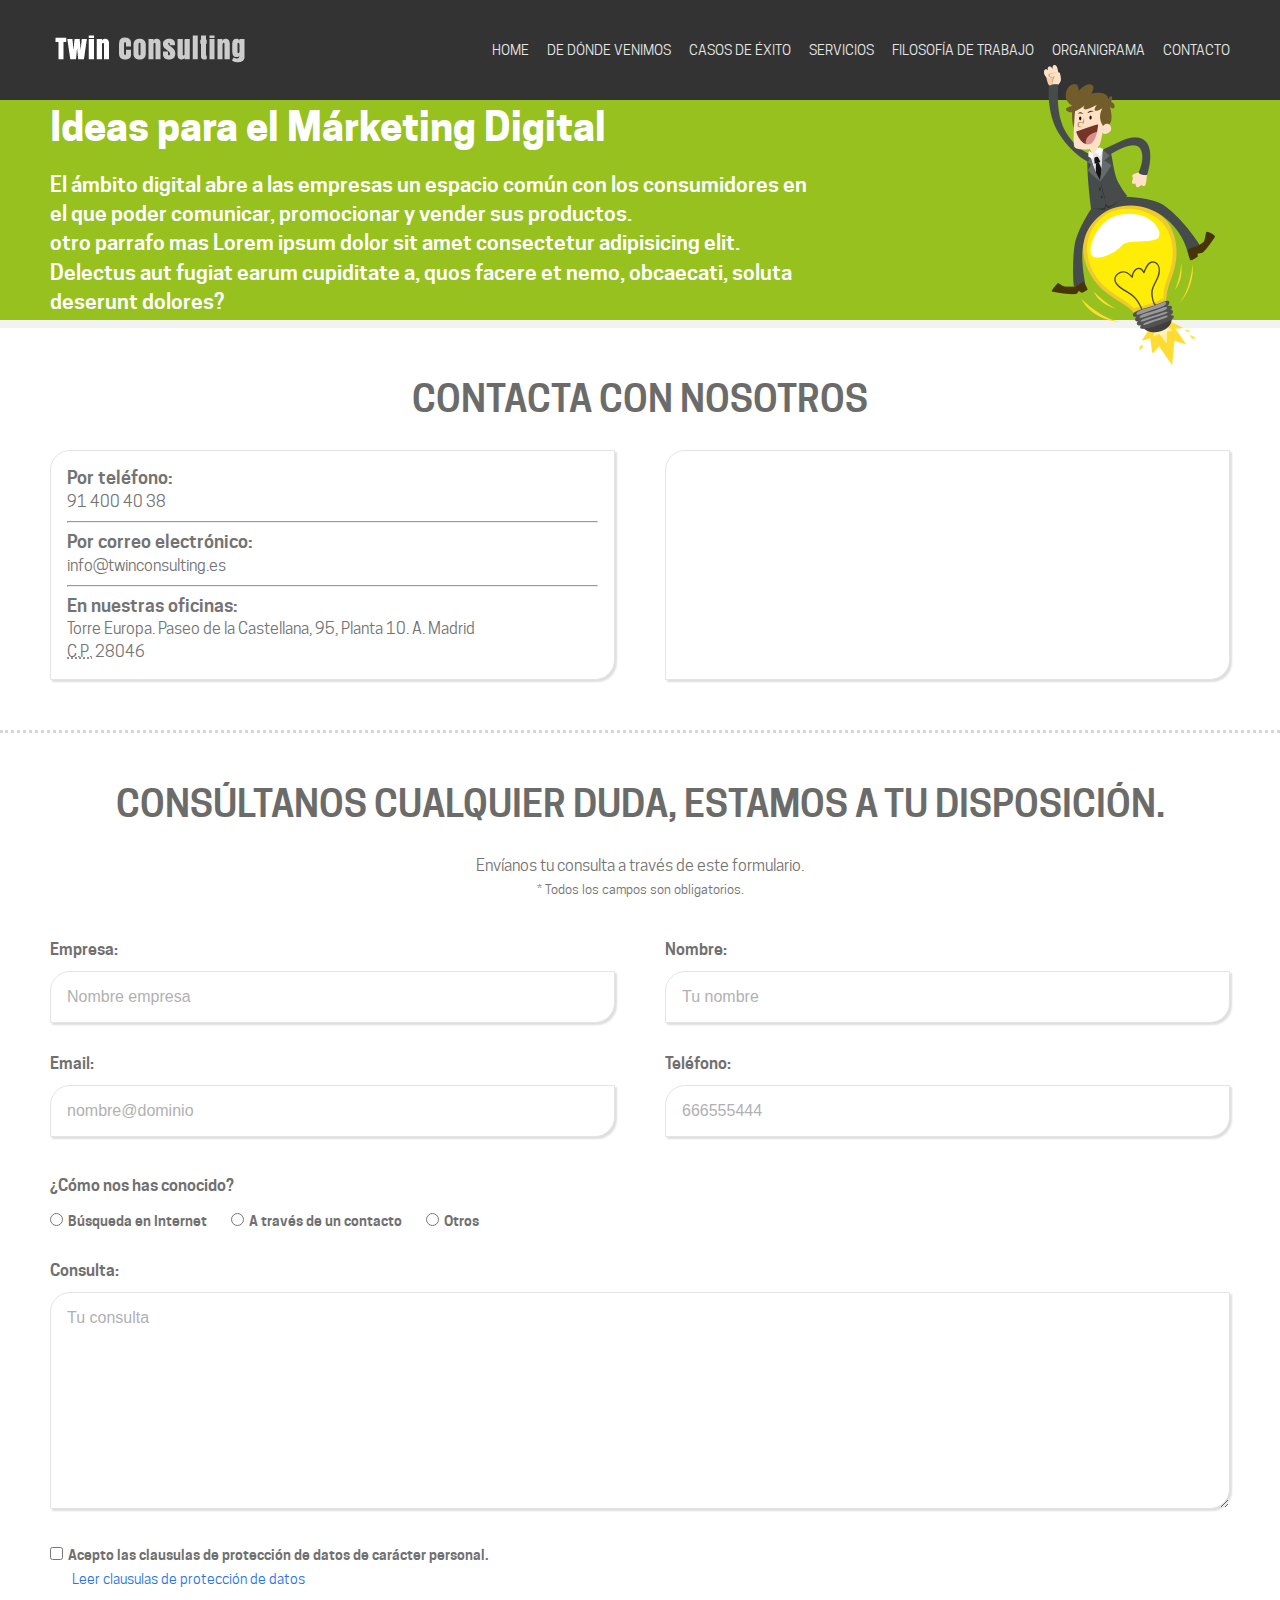
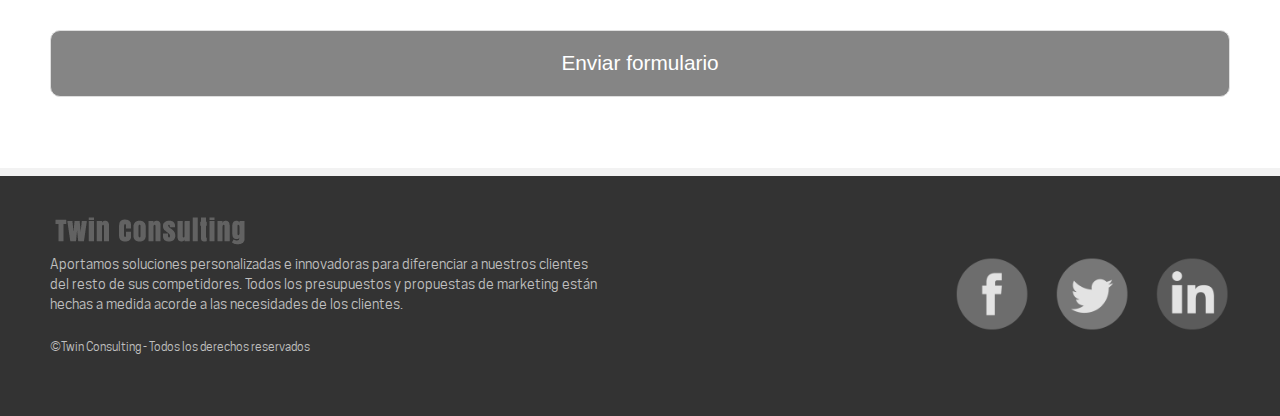
==== contacto.html @ 574726dd "Merge pull request #2 from uxpruebascurso/main" ====
<!DOCTYPE html>
<html lang="es">
<head>
	<meta charset="UTF-8">
	<title>Contacta con Twin Consulting, márketing digital y comercio electrónico para empresas</title>
	<meta name="viewport" content="width=device-width, initial-scale=1">

	<!-- fuentes -->
	<link rel="stylesheet" href="fuentes/stylesheet.css">

	<!-- reseteo de estilos -->
	<link rel="stylesheet" href="css/normalize.css">

	<!-- estilos css propios -->
	<link rel="stylesheet" href="css/estilos.css">

	<!-- css contacto y formulario -->
	<link rel="stylesheet" href="css/contacto-formulario.css">

	<!-- mediaqueries -->
	<link rel="stylesheet" href="css/mediaqueries.css">
 
</head>
<body>
	 

		 <!-- header -->
		<header class="header-principal">
			<div class="Personaje"></div>
			
			<!-- parte superior del header -->
			<div class="header-top">
				
				<div class="anchoMaximo grid auto">
					<div id="logo">
						<img src="imagenes/logotipo.png" alt="logotipo Twin Consulting">
					</div>
					
					<!-- menu navegación -->
					<nav class="navegacion-principal">
						<ul class="grid auto">
							<li><a href="#">Home</a></li>
							<li><a href="#">De dónde venimos</a></li>
							<li><a href="#">Casos de éxito</a></li>
							<li><a href="#">Servicios</a></li>
							<li><a href="#">Filosofía de trabajo</a></li>
							<li><a href="#">Organigrama</a></li>
							<li><a href="contacto.html">Contacto</a></li>
						</ul>
					</nav>

					<img class="botonMenu" src="imagenes/boton-menu.png" alt="abrir menu">
					<!-- fin navegación -->
				</div>
				 
			</div> <!-- fin parte superior del header -->

			<!-- parte inferior del header -->
			<div class="header-bottom">
					<div class="anchoMaximo grid">
						<h1>Ideas para el Márketing Digital</h1>
						<p>El ámbito digital abre a las empresas un espacio común con los consumidores en el que poder comunicar, promocionar y vender sus productos.</p>

						<p>otro parrafo mas Lorem ipsum dolor sit amet consectetur adipisicing elit. Delectus aut fugiat earum cupiditate a, quos facere et nemo, obcaecati, soluta deserunt dolores?</p>
					</div>
			</div>	 <!-- parte inferior del header -->

		</header> <!--  fin header -->

		<main>
		<!--Información principal de la página-->

			<!-- Sección datos de contacto y mapa-->
		  <section class="datosContacto productos anchoMaximo">
			<h2>Contacta con nosotros</h2>
			
			<!-- Información de contacto-->
			<div class="grid">	
 
				<address class="FormaCaja"> 
					<p><b>Por teléfono:</b></p>  
					<p>91 400 40 38</p>

					<hr>

					<p><b>Por correo electrónico:</b></p>  
					<p><a href="mailto:info@twinconsulting.es">info@twinconsulting.es</a></p>

					<hr>

					<p><b>En nuestras oficinas:</b></p>  
					<p><strong>Torre Europa.</strong> Paseo de la Castellana, 95, Planta 10. A. Madrid</p>
					<p><strong><abbr title="Código Postal">C.P.</abbr></strong> 28046</p>
				</address>
    	 

			 	<div class="mapa">
					 <!-- Mapa-->
			 
					<iframe class="FormaCaja" src="https://www.google.com/maps/embed?pb=!1m18!1m12!1m3!1d3036.069925574596!2d-3.6938251842610534!3d40.451589279360995!2m3!1f0!2f0!3f0!3m2!1i1024!2i768!4f13.1!3m3!1m2!1s0xd4228e2e75297e9%3A0xb9f8990b662bb618!2sPaseo+de+la+Castellana%2C+95%2C+28046+Madrid!5e0!3m2!1ses!2ses!4v1496228812322"   allowfullscreen></iframe>
			 	</div> <!-- Fin columna -->
 
			</div> <!-- Fin Fila -->

		   
		  </section> <!-- Fin sección datos de contacto-->
	 
			<!-- Sección formulario de contacto-->
		  <section class="Formulario productos anchoMaximo">
		   <h2>Consúltanos cualquier duda, estamos a tu disposición.</h2>
		   <p>Envíanos tu consulta a través de este formulario.</p>
		   <p><small>* Todos los campos son obligatorios.</small></p>


			<div class="Fila">
			  
				<div class="">
					<!-- formulario de contacto-->
					<form action="http://cgi.twinconsulting.es/FormMail.pl"  method="post" name="form-contacto"  id="form-contacto">
					
					 
						 
						 <!-- bloque de campos en 2 columnas -->
						<div class="bloque-campos grid">
							
							<div class="campos">
								<label for="nombre-empresa">Empresa:</label>

								<input type="text" name="nombre-empresa" id="nombre-empresa" 
								required placeholder="Nombre empresa"
								class="FormaCaja">
							</div>


							<div class="campos">
								<label for="nombre-usuario">Nombre:</label>

								<input type="text" name="nombre-usuario" id="nombre-usuario" 
								required placeholder="Tu nombre"
								class="FormaCaja">
							</div>

						 </div>  <!-- fin bloque de campos en 2 columnas --> 

						 <!-- bloque de campos en 2 columnas --> 
						<div class="bloque-campos grid">
							<div class="campos">
								<label for="dato-email">Email:</label>

								<input type="email" name="dato-email" id="dato-email" 
								required placeholder="nombre@dominio"
								class="FormaCaja">
							</div>

							<div class="campos">
								<label for="dato-telefono">Teléfono:</label>

								<input type="tel" 
								name="dato-telefono" 
								id="dato-telefono" 
								required  
								pattern="[0-9]{9,14}" 
								placeholder="666555444" title="El teléfono debe contener entre 9 y 14 cifras, no siendo válidos otros caracteres"
								maxlength="14"
								class="FormaCaja">
							</div>
						</div>	 <!-- fin bloque de campos en 2 columnas --> 

						<div class="campos">
							<fieldset>
								<legend>¿Cómo nos has conocido?	</legend>
								
				  				<!-- Opcion 1 -->	
								<div class="radio">
									 <input type="radio" 
									 	    name="conocido"
									 	    id="conocido-internet"
									 	    value="internet"> 

								 	<label for="conocido-internet"> 
								 	   Búsqueda en Internet
								 	</label>
								</div>
								
								<!-- Opcion 2 -->
								<div class="radio">
									
									 <input type="radio" 
									 	    name="conocido"
									 	    id="conocido-contacto"
									 	    value="contacto"> 

								 	<label for="conocido-contacto"> 
								 	   A través de un contacto
								 	</label>
								</div>
								
								<!-- Opcion 3 -->	
								<div class="radio">
									
									 <input type="radio" 
									 	    name="conocido"
									 	    id="conocido-otros"
									 	    value="otros"> 

								 	<label for="conocido-otros"> 
								 	   Otros
								 	</label>
								</div>
		
							 		

							</fieldset>


						</div>


						<div class="campos">
							<label for="dato-consulta">
								Consulta:
							</label> <br>

							<textarea name="dato-consulta" id="dato-consulta" cols="30" rows="10" placeholder="Tu consulta" class="FormaCaja"></textarea>
						</div>

						<div class="campos"> 
							 <input type="checkbox" name="dato-acepto-clausulas" id="dato-acepto-clausulas" value="1" required>
							 <label for="dato-acepto-clausulas">
								 Acepto las clausulas de protección de datos de carácter personal.
							 </label>
							 <a href="#">Leer clausulas de protección de datos</a> 
						</div>

						<!-- Enlace para leer clausular -->	
						
						
						<!-- Botón de enviar formulario -->
						<div class="campos">						 
							 <input type="submit" value="Enviar formulario">
						</div>
					</form> <!-- FIN Formulario -->
					 
				</div> <!-- FIN Columna -->
			</div><!-- FIN Fila -->
				
		  </section> <!-- FIN sección -->

		</main> <!-- Fin Información principal de la página-->

		<!-- footer -->	
		<footer class="footerPrincipal">

			<div class="anchoMaximo grid">
					<!-- mensaje y copyright -->
					<div class="footer-mensaje">
						<img src="imagenes/logotipo-footer.png" alt="logotipo Twin Consulting">

						<p>
							Aportamos soluciones personalizadas e innovadoras para diferenciar a nuestros clientes del resto de sus competidores. Todos los presupuestos y propuestas de marketing están hechas a medida acorde a las necesidades de los clientes.
						</p>

						<p>
							<small>
								©<strong>Twin Consulting</strong> - Todos los derechos reservados
							</small>
						</p>
					</div> <!-- fin mensaje y copyright -->

					<!-- enlaces a redes sociales -->
					

					<ul class="footer-redes grid auto">
						<li>
							<a href="#"><img src="imagenes/logo-facebook.png" alt="Facebook de Twin Consulting"></a>
						</li>

						<li>
							<a href="#"><img src="imagenes/logo-twitter.png" alt="Twitter de Twin Consulting"></a>
						</li>

						<li>
							<a href="#"><img src="imagenes/logo-linkedink.png" alt="LinkedIn de Twin Consulting"></a>
						</li>
					</ul>
			</div>
 

		</footer> <!-- fin footer -->

	 

</body>
</html>
---- fuentes/stylesheet.css ----
/* Generated by Font Squirrel (https://www.fontsquirrel.com) on December 22, 2016 */



@font-face {
    font-family: 'cooper_hewittbold';
    src: url('cooperhewitt-bold-webfont.eot');
    src: url('cooperhewitt-bold-webfont.eot?#iefix') format('embedded-opentype'),
         url('cooperhewitt-bold-webfont.woff2') format('woff2'),
         url('cooperhewitt-bold-webfont.woff') format('woff'),
         url('cooperhewitt-bold-webfont.ttf') format('truetype'),
         url('cooperhewitt-bold-webfont.svg#cooper_hewittbold') format('svg');
    font-weight: normal;
    font-style: normal;

}




@font-face {
    font-family: 'cooper_hewittbook';
    src: url('cooperhewitt-book-webfont.eot');
    src: url('cooperhewitt-book-webfont.eot?#iefix') format('embedded-opentype'),
         url('cooperhewitt-book-webfont.woff2') format('woff2'),
         url('cooperhewitt-book-webfont.woff') format('woff'),
         url('cooperhewitt-book-webfont.ttf') format('truetype'),
         url('cooperhewitt-book-webfont.svg#cooper_hewittbook') format('svg');
    font-weight: normal;
    font-style: normal;

}




@font-face {
    font-family: 'cooper_hewittsemibold';
    src: url('cooperhewitt-semibold-webfont.eot');
    src: url('cooperhewitt-semibold-webfont.eot?#iefix') format('embedded-opentype'),
         url('cooperhewitt-semibold-webfont.woff2') format('woff2'),
         url('cooperhewitt-semibold-webfont.woff') format('woff'),
         url('cooperhewitt-semibold-webfont.ttf') format('truetype'),
         url('cooperhewitt-semibold-webfont.svg#cooper_hewittsemibold') format('svg');
    font-weight: normal;
    font-style: normal;

}
---- css/estilos.css ----
/*estilos generales*/

*{
	box-sizing: border-box;
}

body{
	font-family: cooper_hewittbook, Arial, Helvetica,sans-serif;
}


ul, p, h1, h2, h3{
	margin: 0;
	padding: 0;
}

h1 {
    font-family: cooper_hewittbold, Arial, Helvetica, sans-serif;
}

h2, h3{
	font-family: cooper_hewittsemibold, Arial, Helvetica, sans-serif;
	text-transform: uppercase;
}

p{
	line-height: 1.4em;
}
 
li{
	list-style-type: none;
}

a{
	text-decoration: none;
}

.anchoMaximo{
	max-width: 1300px;
	margin: 0 auto;
	padding: 0 50px;
}

/* ****************************** */
/* estructura*/
/* ****************************** */

.grid{
	display: grid;
	justify-content: space-between;
}

.grid.auto{
	grid-auto-flow: column;
}

/* ****************************** */
/* header y navegación principal*/
/* ****************************** */

.header-principal{
	position: relative; /*para que sea el el elemento de referencia el personaje con la bombilla*/

	background: #97C11F;
	border-bottom: 8px solid #F2F2F2;
}

.header-principal h1{
	margin-bottom: 20px;
}

.Personaje{
	position: absolute;
	width: 179px;
	height: 300px;
	top: 65px;
	right: 60px;
	background: url('../imagenes/personaje-bombilla.png') no-repeat;
}

/*parte superior del header*/
.header-top{
	background: #333;
}

.header-top > .grid{
	min-height: 100px;
	align-content: center;
}

#logo{
	width: 200px;
}

/*Navegación*/
.navegacion-principal > .grid{
     height: 100%;
	 align-content: center;
	 column-gap: 18px;
}
 
.navegacion-principal a{
	color: #E6E6E6;
	font-size: 0.9em;
	text-transform: uppercase;
	text-decoration: none;
}

nav a:hover{
	color: #97C11F;
	 
}

.botonMenu{
	display: none;
	cursor: pointer;
}

/*parte inferior del header*/
 

.header-bottom > .grid{
	min-height: 220px;
	align-content: center;
}

.header-bottom h1{
	color: #FFF;
	font-size: 2.5em;
}

.header-bottom p{
	width: 65%;
	color: #FFF;
	font-family: cooper_hewittsemibold, Arial, Helvetica, sans-serif;
	font-size: 1.3em;
}

 

/* ****************************** */
/* secciones*/
/* ****************************** */
.productos {
	padding-top: 50px;
	padding-bottom: 50px;
}
.productos > .grid{
	grid-template-columns: 1fr 1fr 1fr;
	column-gap: 50px;
}

.productos:not(:first-of-type){ /*la linea aparecería en la parte superior de todas las <section> menos en la primera*/
	border-top: 3px dotted #D6D6D6;
}

.productos h2{
	margin-bottom: 30px;
	text-align: center;
	color: #6B6B69;
	font-size: 2.3em;
}

.productos h3{
	color: #97C11F;
	margin-bottom: 15px;
}

.productos h3, .FormaCaja{
	padding: 1em;
	background: #FFF;
	border: 1px solid #E4E4E4;
  
	border-radius: 20px 0;
 
	box-shadow: 2px 2px 2px #DEDEDE;
	font-size: 1em;
}

.productos p{
	color:#737373;

}

 

/* ****************************** */
/* footer*/
/* ****************************** */

.footerPrincipal{
	padding: 30px 0;
	background: #333;
	border-top: 8px solid #F2F2F2;
}

.footerPrincipal > .grid{
	min-height: 180px;
	align-content: center;
	grid-template-columns: 1fr 1fr;
	column-gap: 80px;
}

footer p{
	line-height: 1.4em;
	font-size: 0.9em;
	margin-bottom: 1.5em;
}	

.footer-redes.grid{
	align-content: center;
	justify-content: end;
	column-gap: 25px;
}


.footer-mensaje{
	color: #C0C0C0;
}

 
.footer-redes img{
	width: 75px;
}
---- css/contacto-formulario.css ----
/* ****************************** */
/* contacto y formulario*/
/* ****************************** */

/*secction datos contacto*/

.datosContacto > .grid{
    grid-template-columns: 1fr 1fr;
}

.mapa iframe{
    height: 100%;
    width: 100%;
}

address{
	font-style: normal;
}


address b{
	 font-family: cooper_hewittsemibold, Arial, Helvetica, sans-serif;
	 font-size: 1.1em;
}

address abbr{
	 text-decoration: none;
}


address a{
	  text-decoration: none;
	  color: #737373;
}
address a:hover{
	  color: #97C11F;
}

/*seccion formulario*/
.Formulario{
	text-align: center;
}

.Formulario h1+p{
	font-size: 1.5em;
	margin: 0;
}

.Formulario h1+p+p{
 	margin: 0;
 	color: #DF3636;
 	font-size: 1.2em;
	
}

form{
	margin-top: 40px;
	text-align: left;
}

form a{
	display: block;
	margin: 0.5em 0 0 1.5em;
	font-size: 0.9em;
	color: #2874E6;
}

form a:hover{
	color: #97C11F;
}


label, legend{
	color: #707070;
    font-family: cooper_hewittsemibold, Arial, Helvetica, sans-serif;
}

input[type="radio"] + label, input[type="checkbox"] + label  {
	margin-right: 1.5em;
	font-weight: normal;
	font-size: 0.9em;
}

input[type="checkbox"],input[type="radio"]{
	margin-right: 0.1em;
	box-shadow: none;
}

.radio{
	display: inline-block;
}
 

::placeholder{
    color: #B1B1B1;
}
 

fieldset{
	border:none;
	margin: 0.5em 0 2em;
	padding: 0;
}


legend{
	margin-bottom: 1em;
}

.Formulario h1{
	font-size: 1.5em;
}

 
.bloque-campos.grid{
    grid-template-columns: 1fr 1fr;
    column-gap: 50px;
}

 

input[type="text"],
input[type="email"],
input[type="tel"],
textarea{
  	width: 100%;
  	margin: 0.7em 0 2em;
  	outline: none;
 }


 input[type="submit"]{
 	width: 100%;
 	margin: 2em 0 1em 0;
 	padding: 1em;
 	border: 1px solid #DEDEDE;
 
 	border-radius: 10px;	
 	background: #858585;
 	color: #FFF;
 	font-size: 1.3em;
 	cursor: pointer;
 }


 input[type="submit"]:hover{
 	background: #97C11F;
 }

 /* ********************************* */
/* mediaqueries para formularios*/
/* ********************************* */
 
/* punto ruptura 650px */
@media screen and (max-width: 650px) {
    .bloque-campos.grid{
        grid-template-columns: 1fr;
    } 
    
}
---- css/mediaqueries.css ----
/* ********************************* */
/* mediaqueries para todas las páginas*/
/* ********************************* */

/* punto ruptura 1100px */
@media screen and (max-width: 1100px) {
	
	/* header y navegación */

	.botonMenu{
		display:inline-block;
		align-self: center;
	}

	.navegacion-principal{
		display: none;
	} 
 
} /* FIN punto ruptura 1100px */

/* punto ruptura 850px */
@media screen and (max-width: 850px) {

	/* estructura */
	.anchoMaximo {
		padding-left: 20px;
		padding-right: 20px;
	}

	/* header principal */
	.Personaje{
		display: none;
	}

	.header-bottom > .grid {
		padding-top: 40px;
		padding-bottom: 40px;
		text-align: center;
	}

	.header-bottom h1{
		margin-bottom: 10px;
		font-size: 2.2em;
	}
	.header-bottom p{
		width: auto;
		font-size: 1.1em;
	}
	 /* secciones */

	 .productos > .grid {
		grid-template-columns: 1fr;
		column-gap: 50px;
		row-gap: 30px;
	}

	.productos h2{
		font-size: 1.7em;
	}

	/* footer principal */

	.footerPrincipal > .grid {
		grid-template-columns: 1fr;
		row-gap: 30px;
		text-align: center;
	}

	.footer-redes.grid {
		justify-content: center;
		order:-1;
	}

	.footer-redes img{
		width: 55px;
	}

} /* FIN punto ruptura 850px */
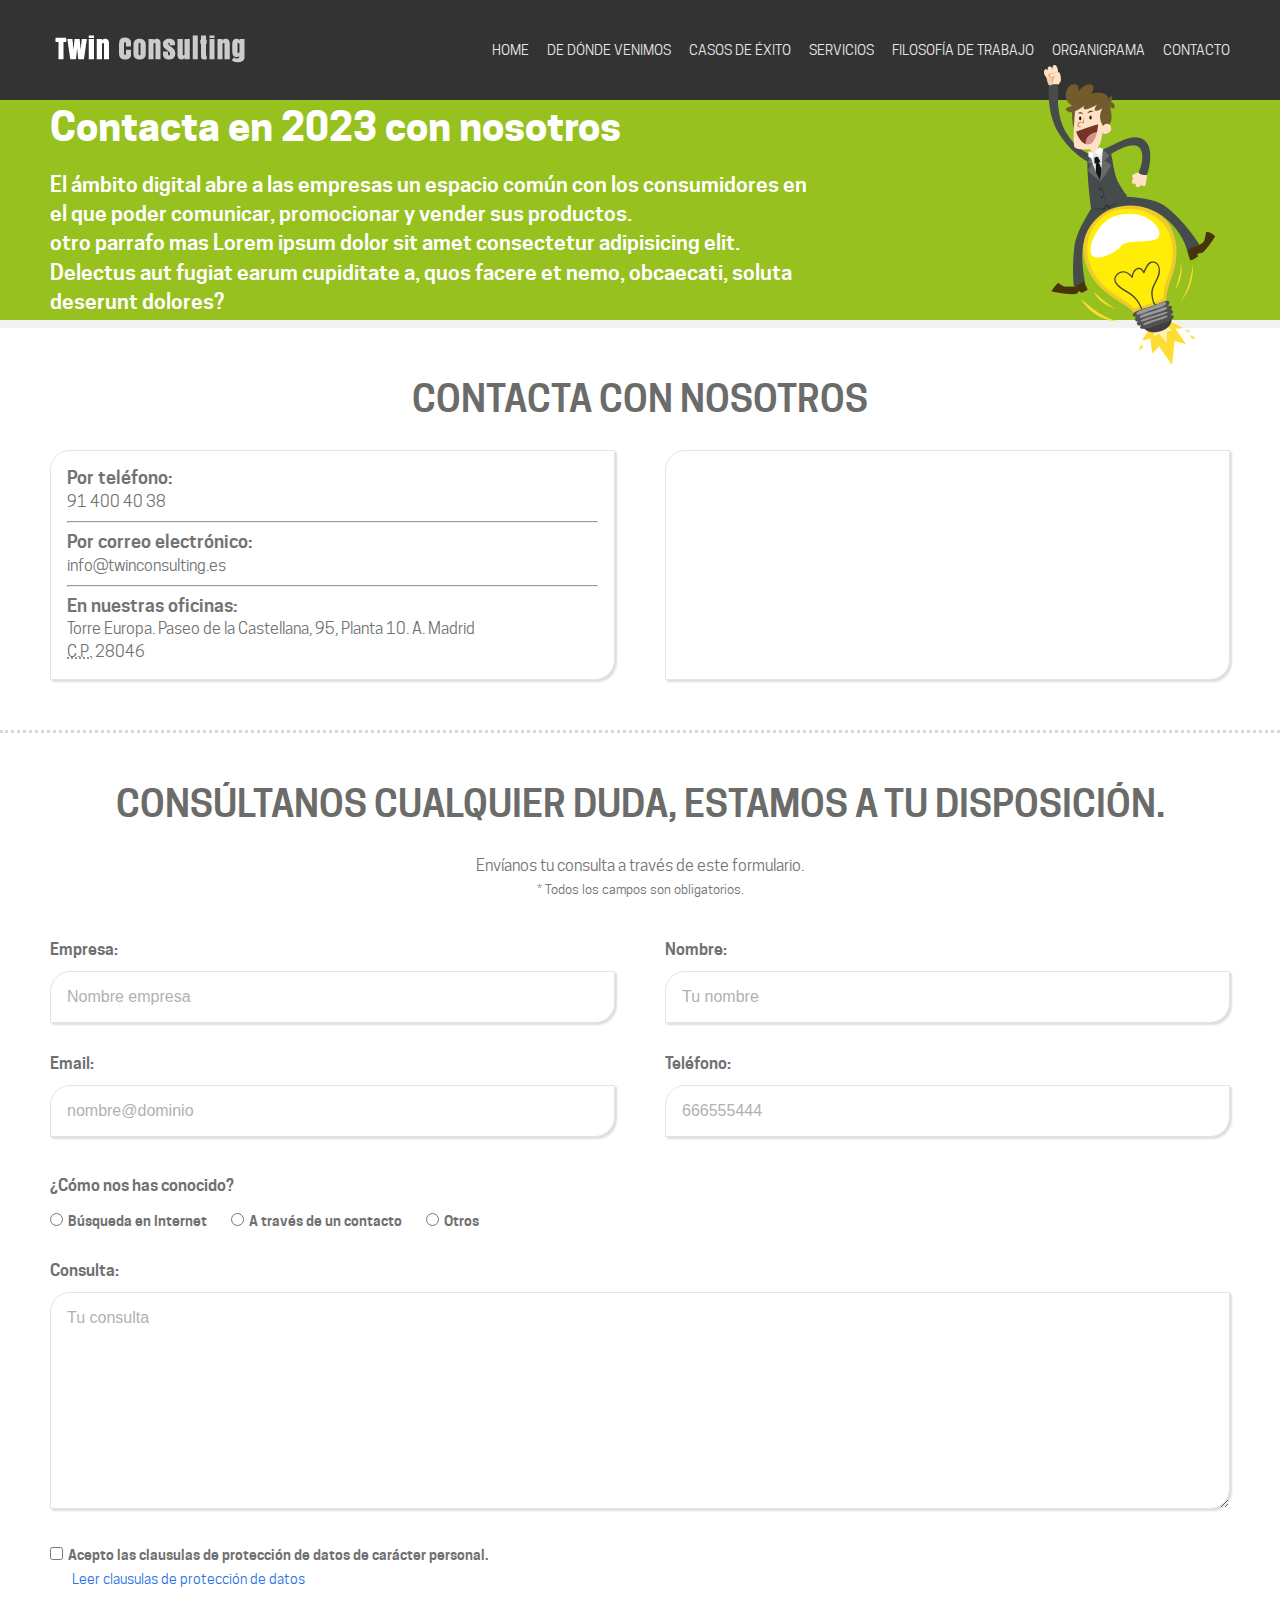
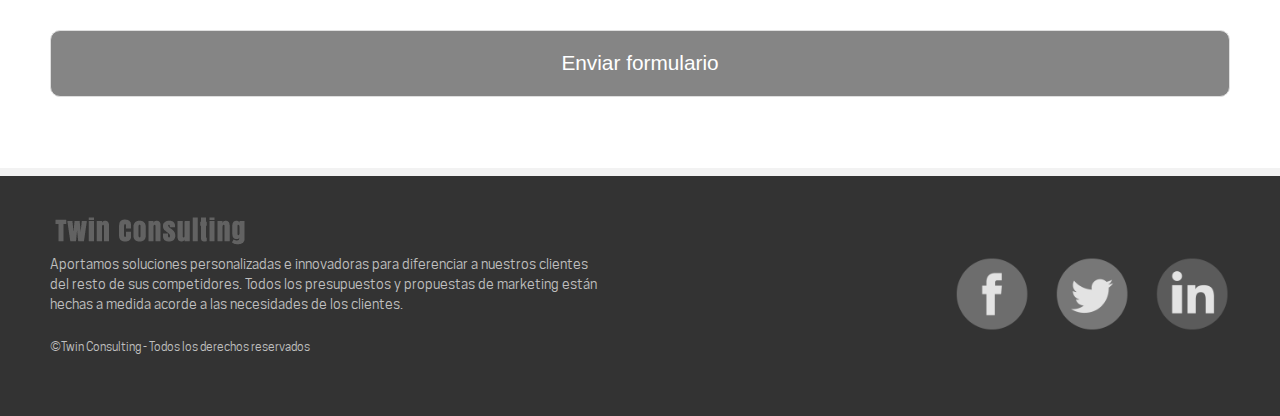
==== commit 945c207e: "cambios 2" ====
--- a/contacto.html
+++ b/contacto.html
@@ -39,7 +39,7 @@
 					<!-- menu navegación -->
 					<nav class="navegacion-principal">
 						<ul class="grid auto">
-							<li><a href="#">Home</a></li>
+							<li><a href="index.html">Home</a></li>
 							<li><a href="#">De dónde venimos</a></li>
 							<li><a href="#">Casos de éxito</a></li>
 							<li><a href="#">Servicios</a></li>
@@ -58,7 +58,7 @@
 			<!-- parte inferior del header -->
 			<div class="header-bottom">
 					<div class="anchoMaximo grid">
-						<h1>Ideas para el Márketing Digital</h1>
+						<h1>Contacta en 2023 con nosotros</h1>
 						<p>El ámbito digital abre a las empresas un espacio común con los consumidores en el que poder comunicar, promocionar y vender sus productos.</p>
 
 						<p>otro parrafo mas Lorem ipsum dolor sit amet consectetur adipisicing elit. Delectus aut fugiat earum cupiditate a, quos facere et nemo, obcaecati, soluta deserunt dolores?</p>
